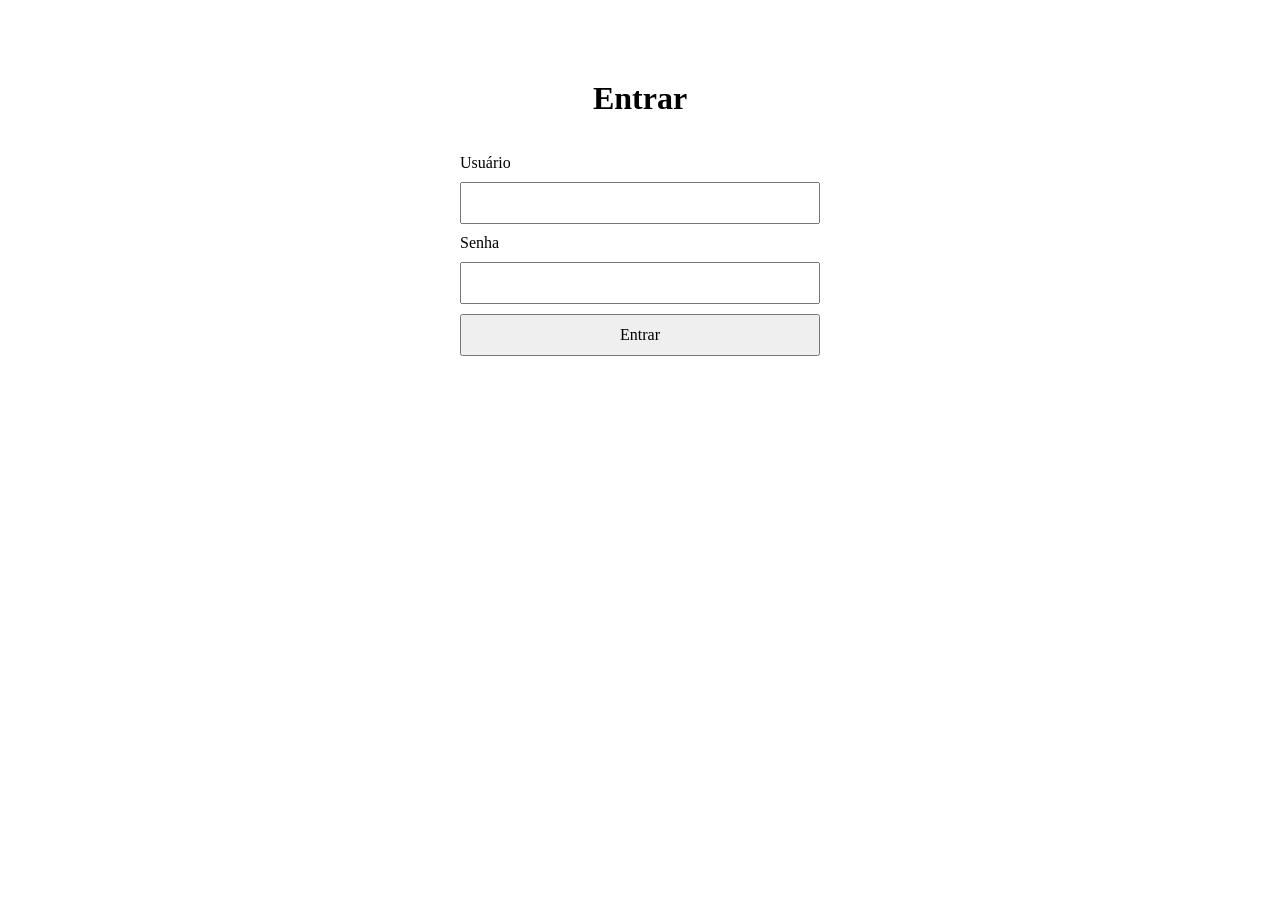
==== login.html @ d1e03c51 "login" ====
<!DOCTYPE html>
<html lang="pt-br">

<head>
    <meta charset="UTF-8">
    <meta name="viewport" content="width=device-width, initial-scale=1.0">
    <link rel="stylesheet" href="style.css">
    <title>Login - TV</title>
</head>

<body>
    <main class="login">
        <h1>Entrar</h1>
        <form id="login-form">
            <label for="username">Usuário</label>
            <input id="username" name="username" autocomplete="username" required>

            <label for="password">Senha</label>
            <input id="password" name="password" type="password" autocomplete="current-password" required>

            <p id="login-error" role="alert" hidden>Usuário ou senha incorretos.</p>
            <button type="submit">Entrar</button>
        </form>
    </main>

    <script>
        const form = document.querySelector("#login-form");
        const errorMessage = document.querySelector("#login-error");

        form.addEventListener("submit", (event) => {
            event.preventDefault();

            const username = document.querySelector("#username").value;
            const password = document.querySelector("#password").value;

            // Credenciais de demonstração; não oferecem segurança real.
            if (username === "admin" && password === "tv123") {
                sessionStorage.setItem("tv_demo_logged_in", "true");
                window.location.href = "index.html";
                return;
            }

            errorMessage.hidden = false;
        });
    </script>
</body>

</html>
---- style.css ----
h1{
    text-align: center;
    padding: 20px;
}
.menu
{
    display: flex;
    gap: 20px;
    align-items: flex-start;
}

.menu ul
{
    list-style: none;
    padding: 0;
    margin: 0;
}
.menu a
{
    text-decoration: none;
    
}
.menu li + li
{
    margin-top: 12px;   
}

.iframe
{
    flex: 1;
    min-width:0px;
    display: flex;
    justify-content: center;    
}
.iframe iframe {
    display: block;
    width: 60%;
    height: 400px;
    border: 0;
    
}

.login {
    width: min(100% - 32px, 360px);
    margin: 80px auto;
}

.login h1 {
    padding: 0 0 16px;
}

.login form {
    display: grid;
    gap: 10px;
}

.login input,
.login button,
#logout {
    padding: 10px;
    font: inherit;
}

#login-error {
    color: #b00020;
    margin: 0;
}

#logout {
    margin: 0 0 16px;
}
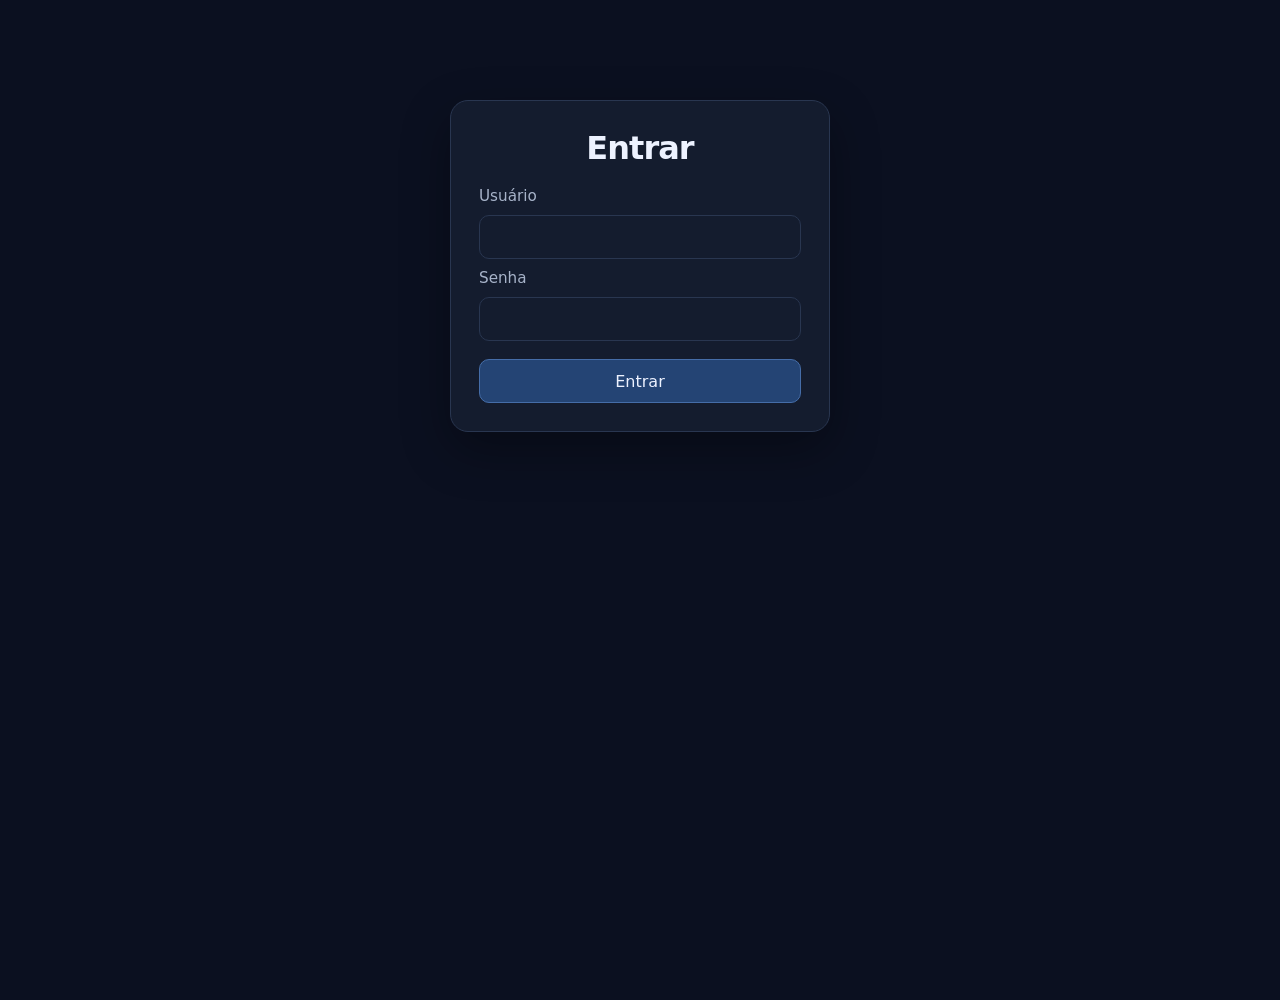
==== commit cded6020: "ajuste de layout e estilos, adiciona funcionalidade de seleção de canal" ====
--- a/login.html
+++ b/login.html
@@ -3,7 +3,7 @@
 
 <head>
     <meta charset="UTF-8">
-    <meta name="viewport" content="width=device-width, initial-scale=1.0">
+    <meta name="viewport" content="width=device-width, initial-scale=1.0, viewport-fit=cover">
     <link rel="stylesheet" href="style.css">
     <title>Login - TV</title>
 </head>
--- a/style.css
+++ b/style.css
@@ -1,52 +1,162 @@
-h1{
-    text-align: center;
-    padding: 20px;
-}
-.menu
-{
+:root {
+    color-scheme: dark;
+    font-family: system-ui, -apple-system, BlinkMacSystemFont, "Segoe UI", sans-serif;
+    background: #0b1020;
+    color: #edf2ff;
+    font-synthesis: none;
+    text-rendering: optimizeLegibility;
+    -webkit-font-smoothing: antialiased;
+    --surface: #141c2e;
+    --surface-hover: #1d2940;
+    --border: #293650;
+    --accent: #76a9ff;
+    --muted: #a7b3c9;
+}
+
+* {
+    box-sizing: border-box;
+}
+
+body {
+    min-width: 320px;
+    min-height: 100vh;
+    min-height: 100svh;
+    margin: 0;
+    background: #0b1020;
+    color: #edf2ff;
+}
+
+.topbar {
     display: flex;
-    gap: 20px;
+    align-items: center;
+    justify-content: space-between;
+    gap: 16px;
+    width: min(1440px, 100%);
+    margin: 0 auto;
+    padding: 24px clamp(16px, 3vw, 40px);
+}
+
+h1 {
+    margin: 0;
+    font-size: clamp(1.35rem, 3vw, 2rem);
+    letter-spacing: -0.03em;
+}
+
+button,
+.login input {
+    min-height: 44px;
+    border: 1px solid var(--border);
+    border-radius: 10px;
+    background: var(--surface);
+    color: inherit;
+    font: inherit;
+}
+
+button {
+    padding: 10px 16px;
+    cursor: pointer;
+    transition: background-color 160ms ease, border-color 160ms ease;
+}
+
+button:hover {
+    border-color: var(--accent);
+    background: var(--surface-hover);
+}
+
+button:focus-visible,
+.menu a:focus-visible,
+.login input:focus-visible {
+    outline: 2px solid var(--accent);
+    outline-offset: 3px;
+}
+
+#logout {
+    flex-shrink: 0;
+}
+
+.menu {
+    display: flex;
     align-items: flex-start;
-}
-
-.menu ul
-{
+    gap: 24px;
+    width: min(1440px, 100%);
+    margin: 0 auto;
+    padding: 0 clamp(16px, 3vw, 40px) 32px;
+}
+
+.menu ul {
+    display: grid;
+    flex: 0 0 220px;
+    gap: 8px;
+    max-height: calc(100vh - 130px);
+    margin: 0;
+    padding: 0 6px 0 0;
+    overflow-y: auto;
     list-style: none;
-    padding: 0;
-    margin: 0;
-}
-.menu a
-{
+    scrollbar-color: #465675 transparent;
+    scrollbar-width: thin;
+}
+
+.menu li + li {
+    margin-top: 0;
+}
+
+.menu a {
+    display: block;
+    min-height: 44px;
+    padding: 11px 14px;
+    border: 1px solid transparent;
+    border-radius: 10px;
+    background: var(--surface);
+    color: var(--muted);
     text-decoration: none;
-    
-}
-.menu li + li
-{
-    margin-top: 12px;   
-}
-
-.iframe
-{
+    transition: background-color 160ms ease, border-color 160ms ease, color 160ms ease;
+}
+
+.menu a:hover {
+    background: var(--surface-hover);
+    color: #fff;
+}
+
+.menu a.active {
+    border-color: #456da8;
+    background: #1d3150;
+    color: #fff;
+}
+
+.iframe {
+    display: flex;
     flex: 1;
-    min-width:0px;
-    display: flex;
-    justify-content: center;    
-}
+    justify-content: center;
+    min-width: 0;
+    overflow: hidden;
+    border: 1px solid var(--border);
+    border-radius: 16px;
+    background: #05070c;
+    box-shadow: 0 18px 50px #0005;
+}
+
 .iframe iframe {
     display: block;
-    width: 60%;
-    height: 400px;
+    width: 100%;
+    height: auto;
+    aspect-ratio: 16 / 9;
     border: 0;
-    
+    background: #05070c;
 }
 
 .login {
-    width: min(100% - 32px, 360px);
-    margin: 80px auto;
+    width: min(100% - 32px, 380px);
+    margin: clamp(32px, 12vh, 100px) auto;
+    padding: 28px;
+    border: 1px solid var(--border);
+    border-radius: 18px;
+    background: var(--surface);
+    box-shadow: 0 18px 50px #0005;
 }
 
 .login h1 {
-    padding: 0 0 16px;
+    padding: 0 0 20px;
+    text-align: center;
 }
 
 .login form {
@@ -54,18 +164,83 @@
     gap: 10px;
 }
 
-.login input,
-.login button,
-#logout {
-    padding: 10px;
-    font: inherit;
+.login label {
+    color: var(--muted);
+    font-size: 0.95rem;
+}
+
+.login input {
+    width: 100%;
+    padding: 10px 12px;
+}
+
+.login button {
+    margin-top: 8px;
+    border-color: #456da8;
+    background: #244474;
+}
+
+.login button:hover {
+    background: #315b91;
 }
 
 #login-error {
-    color: #b00020;
-    margin: 0;
-}
-
-#logout {
-    margin: 0 0 16px;
-}+    margin: 0;
+    color: #ff9a9a;
+}
+
+@media (max-width: 700px) {
+    .topbar {
+        gap: 8px;
+        padding: max(12px, env(safe-area-inset-top)) 12px 14px;
+    }
+
+    .topbar h1 {
+        font-size: clamp(1.05rem, 5vw, 1.35rem);
+    }
+
+    .menu {
+        flex-direction: column;
+        gap: 12px;
+        padding: 0 12px max(20px, env(safe-area-inset-bottom));
+    }
+
+    .menu ul {
+        display: flex;
+        flex: 0 0 auto;
+        gap: 8px;
+        width: 100%;
+        max-height: none;
+        padding: 2px 2px 8px;
+        overflow-x: auto;
+        overflow-y: hidden;
+        scroll-snap-type: x proximity;
+        white-space: nowrap;
+        -webkit-overflow-scrolling: touch;
+    }
+
+    .menu li {
+        flex: 0 0 auto;
+        scroll-snap-align: start;
+    }
+
+    .menu a {
+        display: flex;
+        align-items: center;
+        padding: 10px 14px;
+    }
+
+    .iframe {
+        width: 100%;
+        border-radius: 12px;
+    }
+}
+
+@media (prefers-reduced-motion: reduce) {
+    *,
+    *::before,
+    *::after {
+        scroll-behavior: auto !important;
+        transition-duration: 0.01ms !important;
+    }
+}
